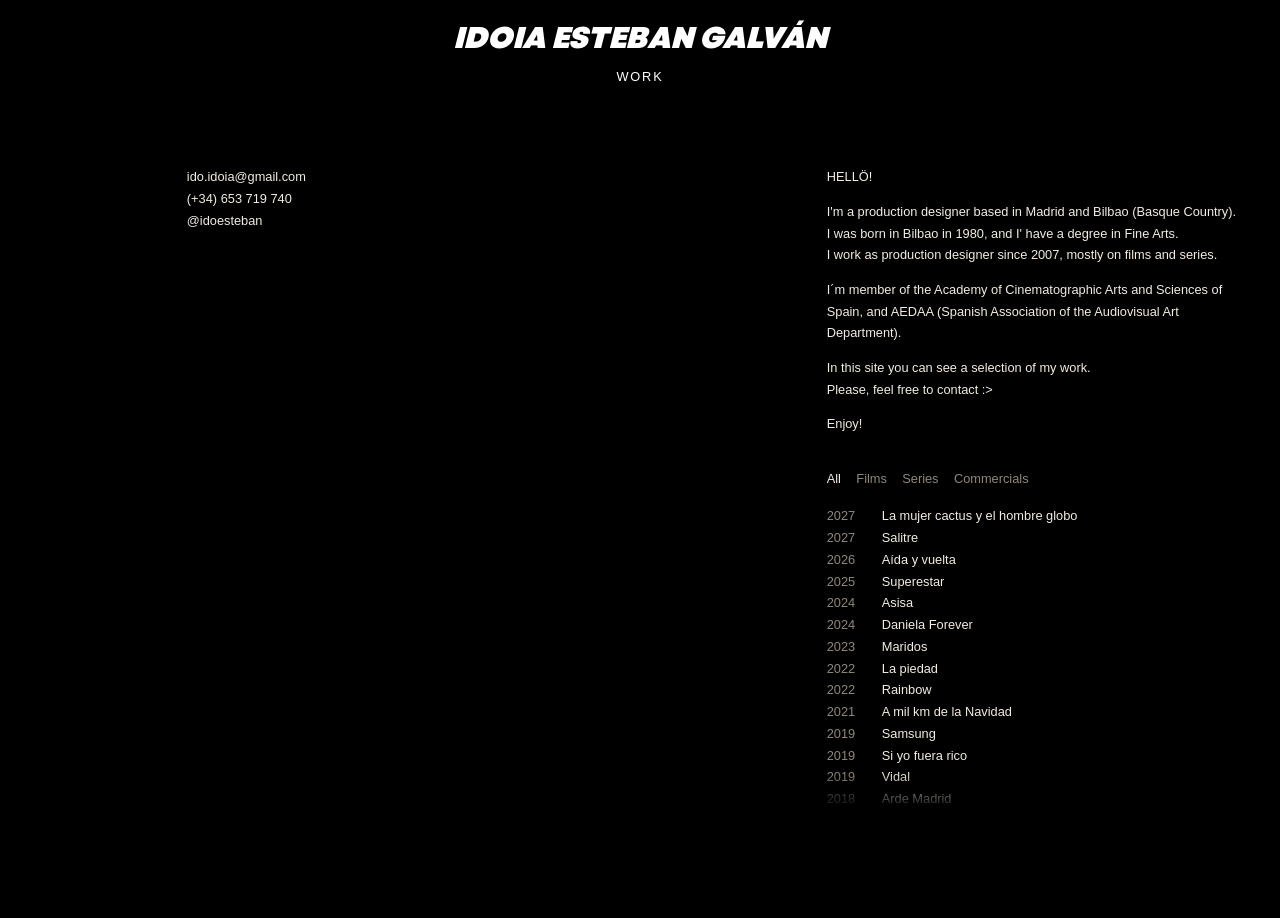
==== about.html @ 0677522a "Add files via upload" ====
<!doctype html>
<html lang="es">
<head>
  <meta charset="utf-8">
  <!-- El "about" ahora se llama CONTACT. Esta página solo lleva allí
       (por si alguien tiene guardado el enlace antiguo). -->
  <title>Contact · Idoia Esteban Galván</title>
  <meta http-equiv="refresh" content="0; url=contact.html">
  <link rel="canonical" href="contact.html">
  <script>location.replace("contact.html");</script>
</head>
<body style="background:#000"></body>
</html>
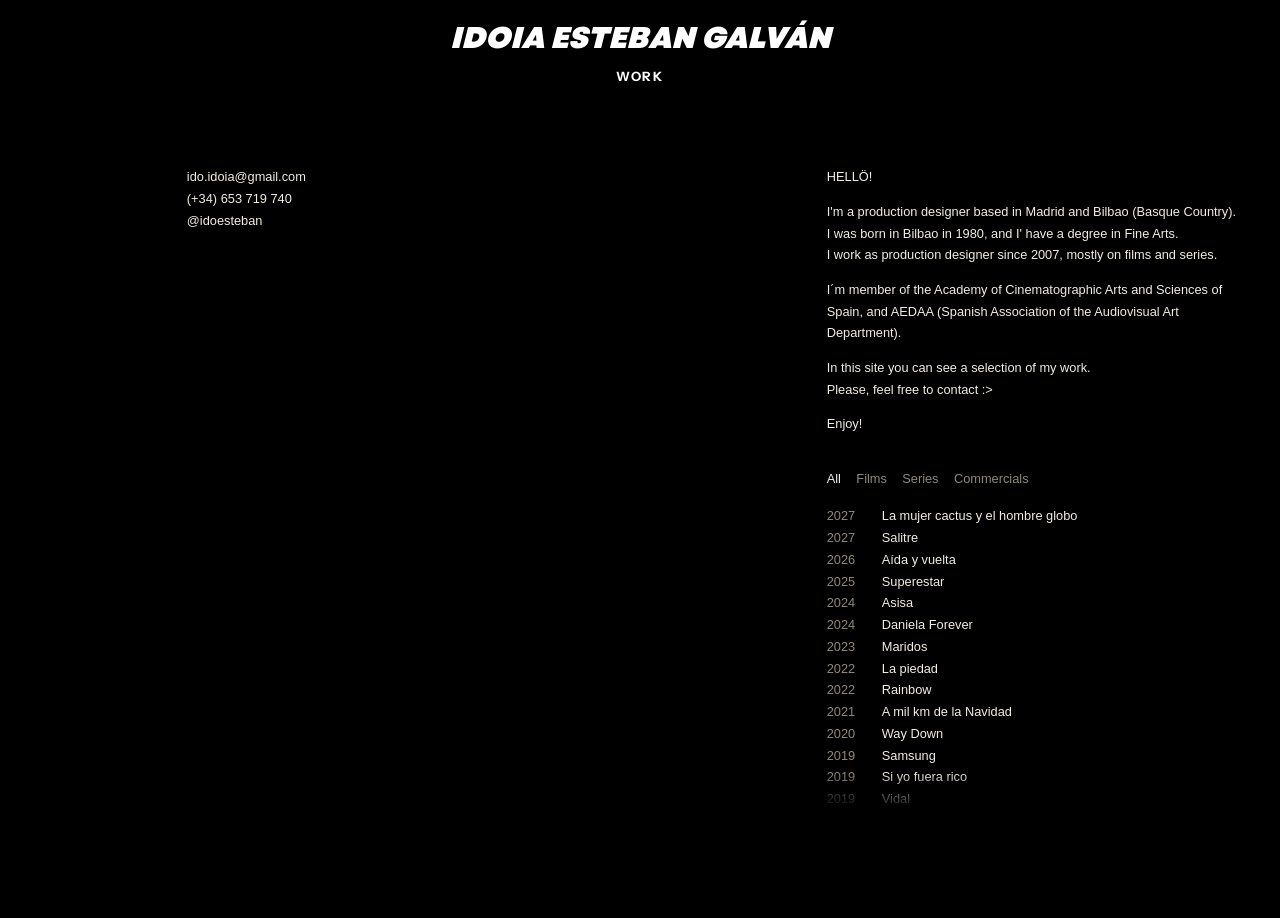
==== commit 2049cd0b: "Actualización de la web (código): 14 archivo(s)" ====
--- a/about.html
+++ b/about.html
@@ -6,7 +6,8 @@
        (por si alguien tiene guardado el enlace antiguo). -->
   <title>Contact · Idoia Esteban Galván</title>
   <meta http-equiv="refresh" content="0; url=contact.html">
-  <link rel="canonical" href="contact.html">
+  <link rel="canonical" href="https://idoiaesteban.com/contact.html">
+  <meta name="robots" content="noindex, follow">
   <script>location.replace("contact.html");</script>
 </head>
 <body style="background:#000"></body>
